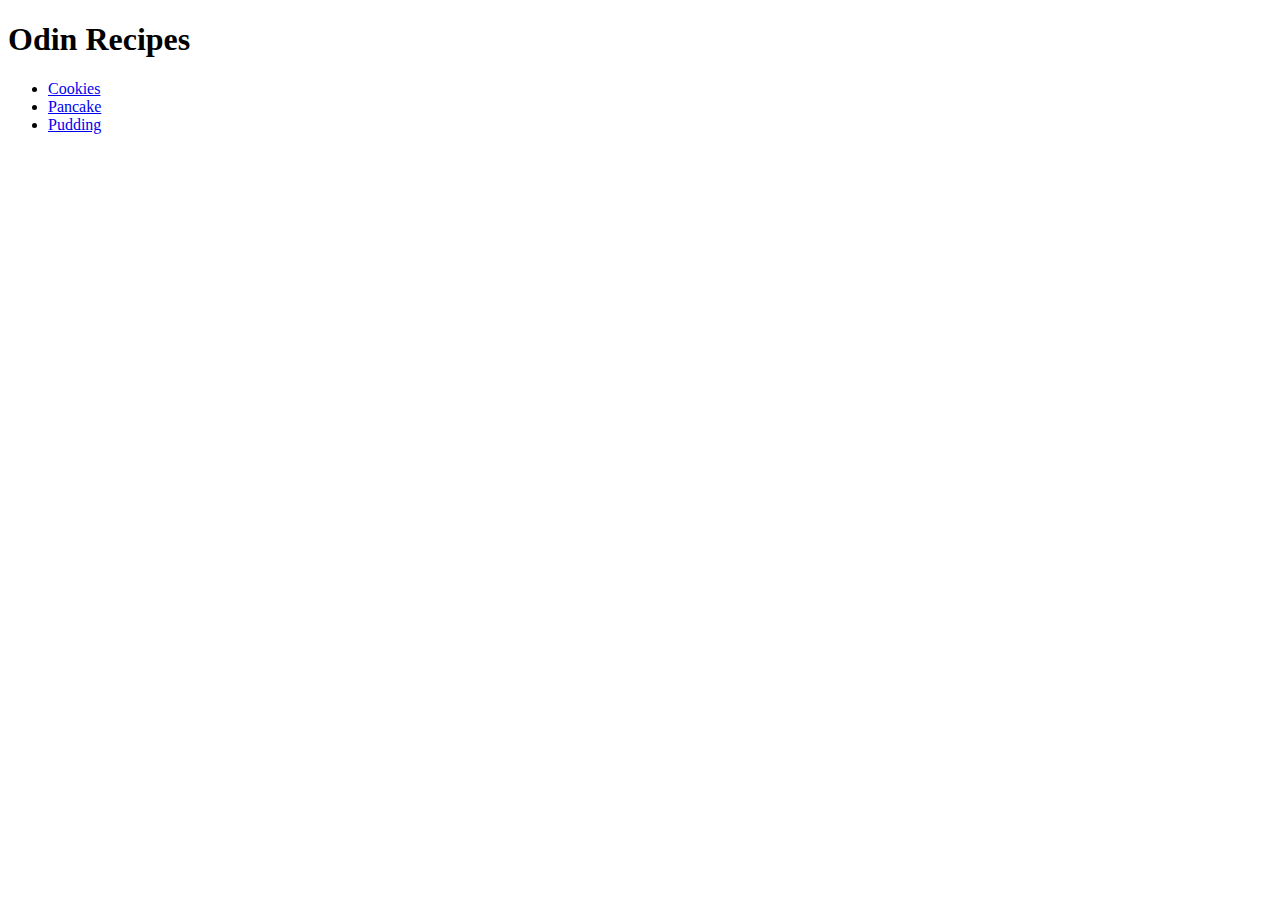
==== index.html @ 901e13e6 "Added structure and content to webpage." ====
<!DOCTYPE html>
<html lang="en">
<head>
    <meta charset="UTF-8">
    <meta name="viewport" content="width=device-width, initial-scale=1.0">
    <title>My Odin Recipes</title>
</head>

<body>
    <h1>Odin Recipes</h1>

    <!-- recipes -->
    <ul>
        <li><a href="./recipes/cookies.html">Cookies</a></li>
        <li><a href="./recipes/pancake.html">Pancake</a></li>
        <li><a href="./recipes/pudding.html">Pudding</a></li>       
    </ul>
    
</body>

</html>
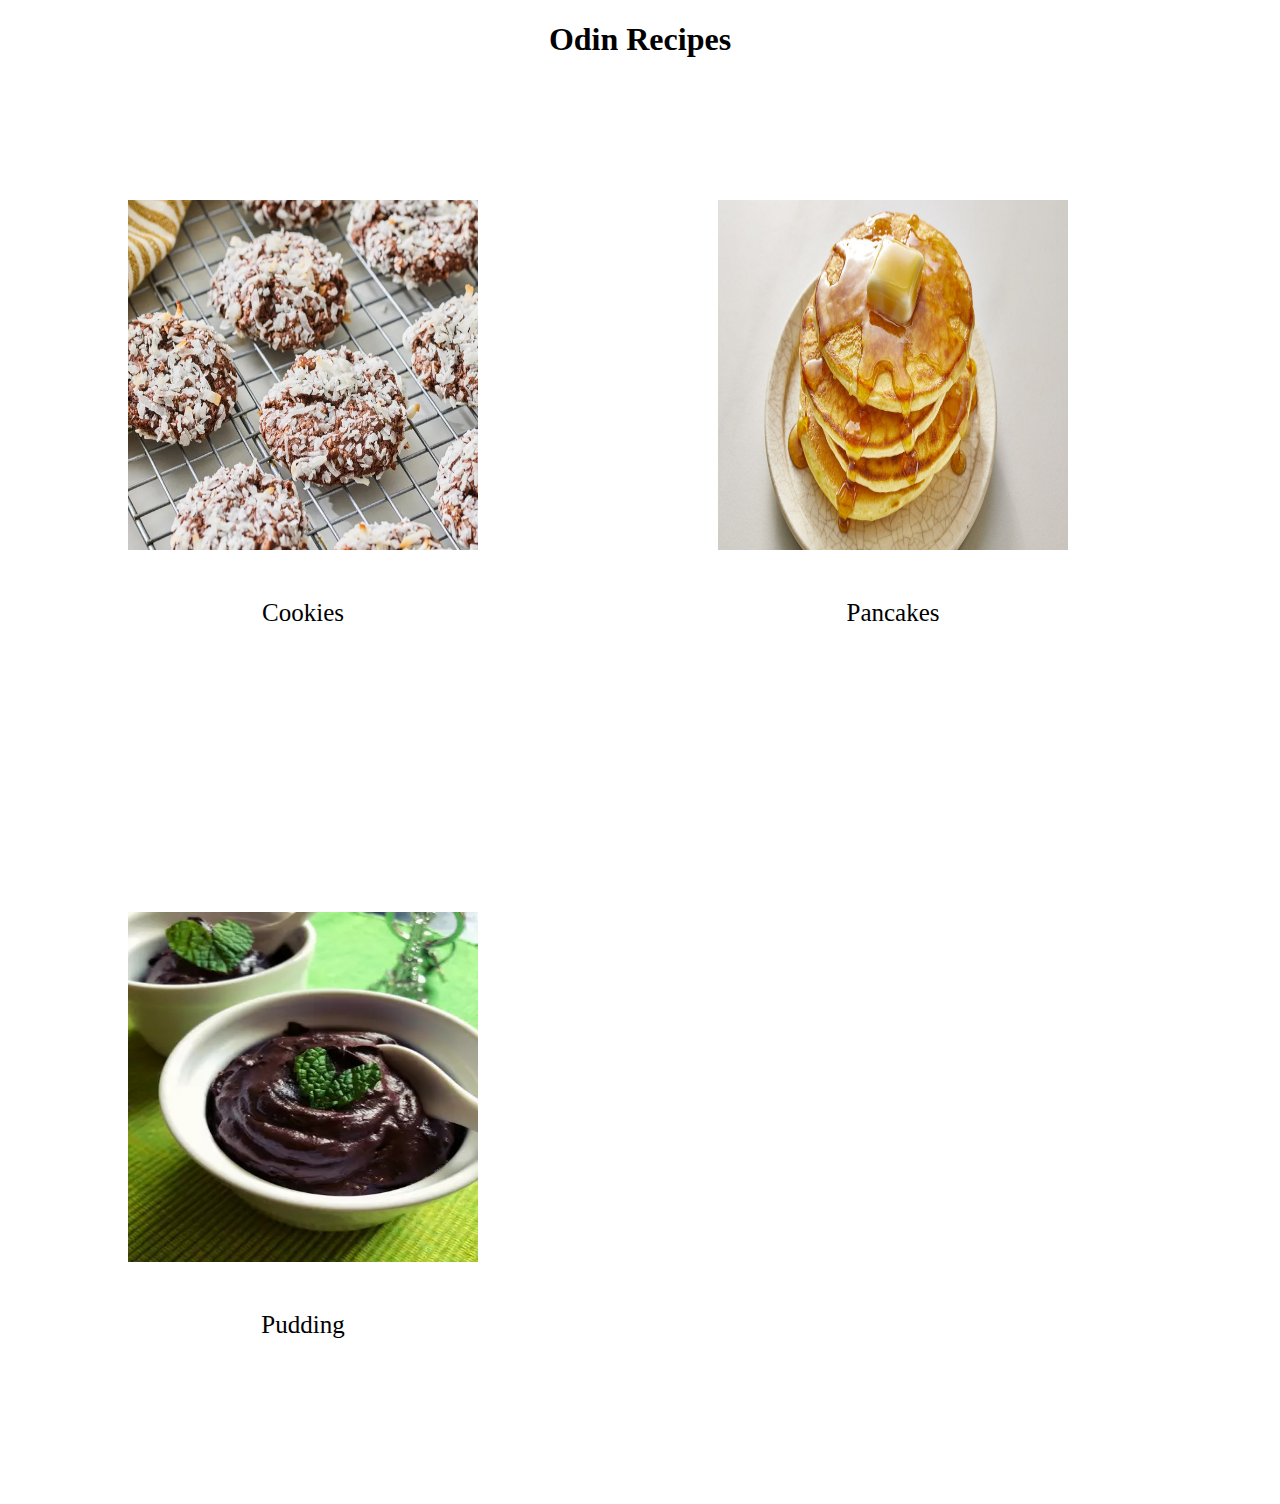
==== commit 13f33f3b: "Added styles to the project." ====
--- a/index.html
+++ b/index.html
@@ -1,21 +1,38 @@
 <!DOCTYPE html>
 <html lang="en">
 <head>
+    <link rel="stylesheet" href="style.css">
     <meta charset="UTF-8">
     <meta name="viewport" content="width=device-width, initial-scale=1.0">
     <title>My Odin Recipes</title>
 </head>
 
 <body>
-    <h1>Odin Recipes</h1>
+    <h1 class="title">Odin Recipes</h1>
 
     <!-- recipes -->
-    <ul>
-        <li><a href="./recipes/cookies.html">Cookies</a></li>
-        <li><a href="./recipes/pancake.html">Pancake</a></li>
-        <li><a href="./recipes/pudding.html">Pudding</a></li>       
-    </ul>
-    
+    <div class="recipeContainer">
+        <div class="recipe cookies">
+            <a href="./recipes/cookies.html">
+                <img src="./images/cookies.jpg" alt="Cookies">
+            </a>
+            <div class="recipeName">Cookies</div>
+        </div>
+
+        <div class="recipe pancakes">
+            <a href="./recipes/pancake.html">
+                <img src="./images/pancake.jpg" alt="Pancakes">
+            </a>
+            <div class="recipeName">Pancakes</div>
+        </div>
+
+        <div class="recipe pudding">
+            <a href="./recipes/pudding.html">
+                <img src="./images/pudding.jpg" alt="Pudding">
+            </a>
+            <div class="recipeName">Pudding</div>
+        </div>
+    </div>
 </body>
 
 </html>--- a/style.css
+++ b/style.css
@@ -0,0 +1,80 @@
+/*all pages*/
+.title{
+    text-align: center;
+}
+
+/*main page*/
+.recipe img{
+    width: 100%;
+    height: 350px;
+}
+
+.recipe img:hover{
+    border-radius: 10px;
+    transform: scale(1.1);
+    box-shadow: 0 0 5px black;
+}
+
+.recipe{
+    margin: 120px;
+    float: left;
+    width: 350px;
+}
+
+.recipeName{
+    text-align: center;
+    font-size: 25px;
+    position: relative;
+    padding: 45px;
+}
+
+/*sub page*/
+button{
+    margin-right: 10px;
+    width: 150px;
+    background-color: bisque;
+    color: azure;
+    font-size: 20px;
+    font-weight: bold;
+    border-radius: 5px;
+    transition-duration: 0.4s;
+}
+
+button:hover{cursor: pointer;
+    background-color: brown;
+    color: blanchedalmond;
+}
+
+.topButton, .homeButton{
+    position: fixed;
+}
+
+.topButton{
+    top: 10px;
+}
+
+.homeButton{
+    top: 50px;
+}
+
+.top img{
+    border-radius: 50%;
+    border: 2px solid blue;
+    width: 200px;
+    height: 200px;
+}
+
+.recipeBox{
+    position: relative;
+    left: 500px;
+    width: 45em;
+    background-color: blanchedalmond;
+    border-radius: 15px;
+    border: 2px solid blue;
+    padding: 15px;
+    text-align: center;
+}
+
+li{
+    text-align: left;
+}